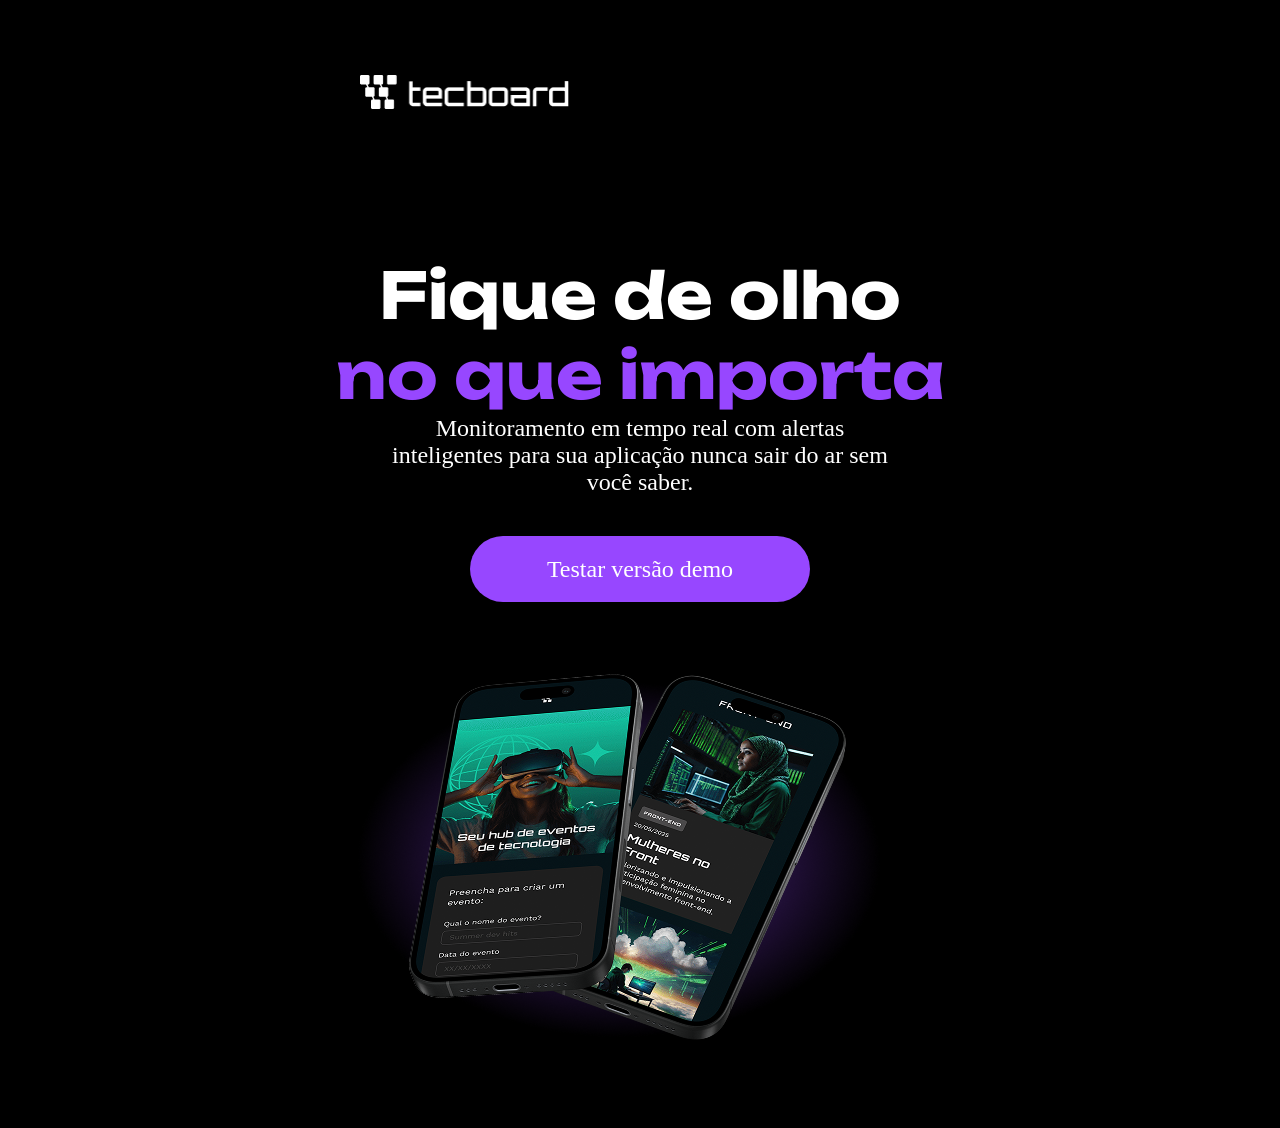
==== html/index.html @ a3bb668c "meu Segundo projeto" ====
<!doctype html>
<html lang="pt-br">
  <head>
    <meta charset="UTF-8" />
    <meta name="viewport" content="width=device-width, initial-scale=1.0" />
    <title>Techboard</title>
    <link rel="stylesheet" href="../css/style.css" />
    <link rel="Icon" href="../img/favicon_roxo.svg" type="imagem/svg+xml" />
    <link rel="preconnect" href="https://fonts.googleapis.com" />
    <link rel="preconnect" href="https://fonts.gstatic.com" crossorigin />
  </head>
  <body class="corpo">
    <header class="cabecario">
      <img
        class="logo"
        src="../img/logo_branco.png"
        alt="imagem da logo tecboard"
      />
    </header>
    <section class="pagina_principal">
      <h1 class="texto_principal">
        Fique de olho <br /><span> no que importa</span>
      </h1>
      <p class="texto_segundario">
        Monitoramento em tempo real com alertas <br />
        inteligentes para sua aplicação nunca sair do ar sem <br />você saber.
      </p>
      <a href="#">Testar versão demo</a>
      <img
        class="foto_celulares"
        class="imagem_celulares"
        src="../img/celulares_sobrepostos_desktop.png"
        alt="dois celulares pretos sobrepostos com uma sombra roxa sob eles"
      />
    </section>
  </body>
</html>
---- css/style.css ----
/* definição de fontes
 */
@font-face {
  font-family: "Unbounded";
  src: url("../fontes/Unbounded-Bold.ttf");
  format: ("truetype");
  font-weight: 700;
  font-style: normal;
  font-display: swap;
}
@font-face {
  font-family: "Poppins";
  src: url("../fontes/Poppins-Regular.ttf");
  format: ("truetype");
  font-weight: 400;
  font-style: normal;
  font-display: swap;
}
/* Reset
 */
* {
  margin: 0;
  padding: 0;
  box-sizing: border-box;
  background-color: rgb(0, 0, 0);
}
/* Estilo desktop
 */
body {
  background-color: rgb(0, 0, 0);
  color: #ffff;
}
.logo {
  width: 209.29px;
  height: 34px;
  margin: 75px 0 0 360px;
}

h1 {
  text-align: center;
  margin-top: 142px;
  font-size: 64px;
  font-family: "Unbounded", sans-serif;
}
h1 span {
  color: #9747ff;
}
p {
  font-size: 24px;
  font-style: "Poppins";
  text-align: center;
}
a {
  color: #ffff;
  font-size: 24px;
  font-style: "Poppins";
  text-decoration: none;
  background-color: #9747ff;
  display: block;
  width: 340px;
  height: 66px;
  text-align: center;

  line-height: 66px;
  border-radius: 36px;
  margin: 40px auto;
}
a:hover {
  background-color: #8233e8;
}
.foto_celulares {
  display: block;
  margin: 40px auto;
  width: 792px;
  height: 446px;
}
@media (max-width: 768px) {
  .foto_celulares {
    margin: 65px 0 0 60px;
  }
  p {
    width: 648px;
  }
}
@media (width-max: 375px) {
  .foto_celulares {
    margin: 32px 0 0 16px;
  }
  h1 {
    font-size: 40px;
  }
  p {
    font-size: 20px;
  }
}
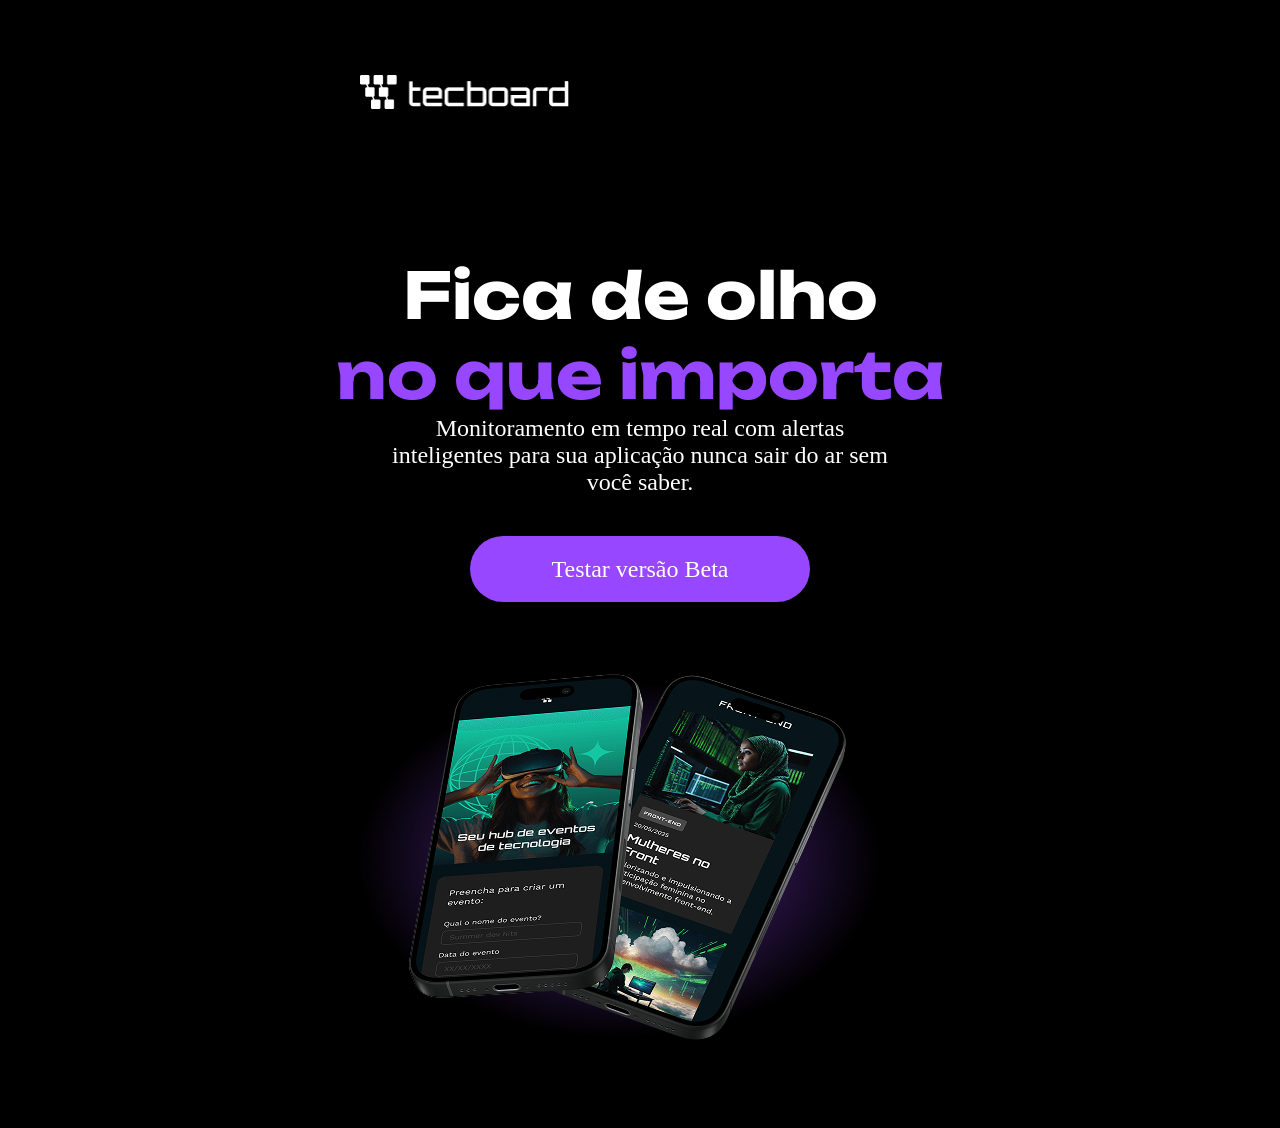
==== commit c9f9a9f9: "Altera-Versoes-de-textos" ====
--- a/html/index.html
+++ b/html/index.html
@@ -19,13 +19,13 @@
     </header>
     <section class="pagina_principal">
       <h1 class="texto_principal">
-        Fique de olho <br /><span> no que importa</span>
+        Fica de olho <br /><span> no que importa</span>
       </h1>
       <p class="texto_segundario">
         Monitoramento em tempo real com alertas <br />
         inteligentes para sua aplicação nunca sair do ar sem <br />você saber.
       </p>
-      <a href="#">Testar versão demo</a>
+      <a href="#">Testar versão Beta</a>
       <img
         class="foto_celulares"
         class="imagem_celulares"
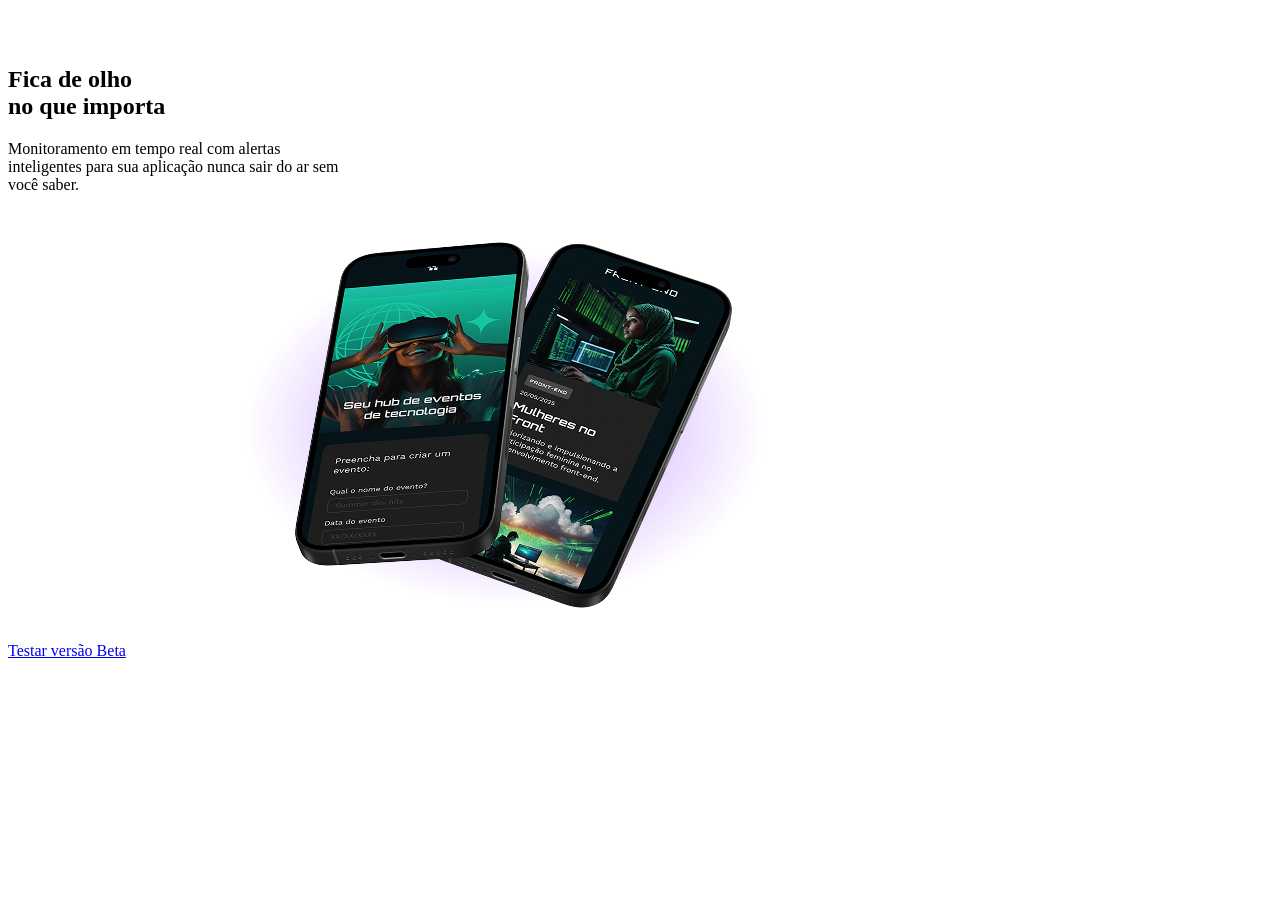
==== commit 4ff4a73c: "Corrige caminhos e estilos do projeto" ====
--- a/html/index.html
+++ b/html/index.html
@@ -4,8 +4,8 @@
     <meta charset="UTF-8" />
     <meta name="viewport" content="width=device-width, initial-scale=1.0" />
     <title>Techboard</title>
-    <link rel="stylesheet" href="../css/style.css" />
-    <link rel="Icon" href="../img/favicon_roxo.svg" type="imagem/svg+xml" />
+    <link rel="stylesheet" href="../CSS/style.css" />
+    <link rel="icon" href="../favicon_roxo.svg" type="image/svg+xml" />
     <link rel="preconnect" href="https://fonts.googleapis.com" />
     <link rel="preconnect" href="https://fonts.gstatic.com" crossorigin />
   </head>
@@ -28,7 +28,6 @@
       <a href="#">Testar versão Beta</a>
       <img
         class="foto_celulares"
-        class="imagem_celulares"
         src="../img/celulares_sobrepostos_desktop.png"
         alt="dois celulares pretos sobrepostos com uma sombra roxa sob eles"
       />
